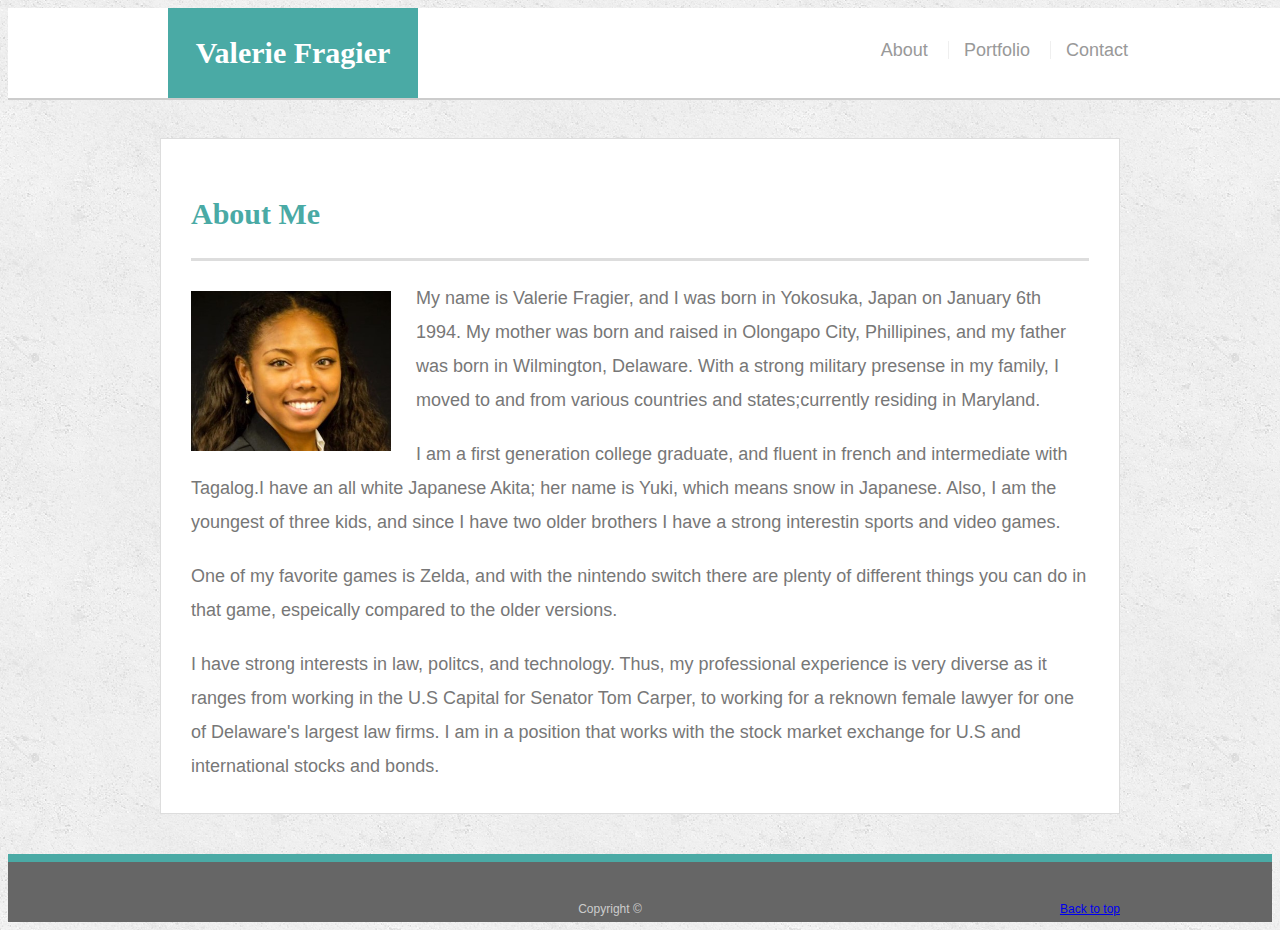
==== index.html @ 593004dc "footer revised" ====
<!doctype html>
<html lang="en-us">

<head>
  <meta charset="UTF-8">
  <title>About | Your Name</title>
  <link rel="stylesheet" type="text/css" href="assets/css/style.css">
</head>

<body>

  <header id="masthead">
    <div class="container">
      <a href="index.html" id="logo">Valerie Fragier</a>
      <nav>
        <a href="index.html">About</a>
        <a href="portfolio.html">Portfolio</a>
        <a href="contact.html">Contact</a>
      </nav>
    </div>
  </header>

  <div id="main-container" class="container">
    <section class="main-section">
      <h1>About Me</h1>

      <img src="assets/images/Law  School.jpg" class="auth-image" alt="Your Name">

      <p>My name is Valerie Fragier, and I was born in Yokosuka, Japan on January 6th 1994. My mother was born and raised in Olongapo City, Phillipines, and my father was born in Wilmington, Delaware. 
        With a strong military presense in my family, I moved to and from various countries and states;currently residing in Maryland.</p>

      <p>I am a first generation college graduate, and fluent in french and intermediate with Tagalog.I have an all white Japanese Akita; her name is Yuki, which means snow in Japanese.
        Also, I am the youngest of three kids, and since I have two older brothers I have a strong interestin sports and video games.</p>

      <p>One of my favorite games is Zelda, and with the nintendo switch there are plenty of different things you can do in that game, espeically compared to the older versions.</p>

      <p>I have strong interests in law, politcs, and technology. Thus, my professional experience is very diverse as it ranges from working in the U.S Capital for Senator Tom Carper, to working for a reknown female lawyer for one of Delaware's largest law firms. 
        I am in a position that works with the stock market exchange for U.S and international stocks and bonds.</p>

    </section>

  </div>

  <footer>
    <div class="container">
      Copyright &copy;  <a href="#">Back to top</a>
    </div>
  </footer>
</body>

</html>
---- assets/css/style.css ----
body {
  font-family: Arial, "Helvetica Neue", Helvetica, sans-serif;
  font-size: 18px;
  line-height: 34px;
  color: #777;
  background: url("../images/concrete_seamless.png");
}

* {
  box-sizing: border-box;
}

/* general */

.container {
  width: 100%;
  max-width: 960px;
  margin: 0 auto;
  clear: both;
}

h1,
h2,
h3,
p {
  margin-bottom: 20px;
}

p:last-child {
  margin-bottom: 0;
}

h1,
h2,
h3 {
  font-family: Georgia, Times, "Times New Roman", serif;
  font-weight: 700;
  color: #4aaaa5;
}

h1 {
  padding-bottom: 20px;
  font-size: 30px;
  line-height: 49px;
  border-bottom: 3px solid #ddd;
}

h2,
h3 {
  font-size: 22px;
}

/* header */

#masthead {
  position: fixed;
  z-index: 99;
  width: 100%;
  margin: 0 0 30px;
  overflow: auto;
  color: #fff;
  background: #fff;
  border-bottom: 2px solid #ccc;
}

#logo {
  float: left;
  width: 250px;
  height: 90px;
  font-family: Georgia, Times, "Times New Roman", serif;
  font-size: 30px;
  font-weight: 700;
  line-height: 90px;
  color: #fff;
  text-align: center;
  text-decoration: none;
  background: #4aaaa5;
}

nav {
  float: right;
  margin-top: 25px;
}

nav a {
  display: inline-block;
  padding-left: 15px;
  margin-left: 15px;
  line-height: 18px;
  color: #999;
  text-decoration: none;
  border-left: 1px solid #efefef;
}

nav a:first-child {
  border-left: 0 none;
}

nav a:hover {
  color: #4aaaa5;
}

/* footer */

footer {
  padding: 30px 0;
  clear: both;
  font-size: 12px;
  color: #fff;
  color: #ccc;
  text-align: center;
  background: #666;
  border-top: 8px solid #4aaaa5;
  height: 50px;
}

footer a {
  float: right;
}

h3, h2 {
  padding-bottom: 20px;
  margin-bottom: 15px;
  line-height: 22px;
  border-bottom: 2px solid #eee;
}

/* main */

#main-container {
  padding-top: 130px;
  min-height: calc(100vh - 70px);
}

.main-section {
  float: left;
  width: 100%;
  max-width: 960px;
  padding: 30px;
  margin: 0 0 40px;
  background: #fff;
  border: 1px solid #ddd;
}

/* portfolio page */

.work {
  position: relative;
  float: left;
  width: 274px;
  margin: 20px 0 25px;
  overflow: auto;
}

.work:nth-child(even) {
  margin-right: 40px;
}

.work img {
  width: 100%;
  border: 0 none;
  opacity: 0.8;
}

.work h3 {
  position: absolute;
  bottom: 20px;
  width: 100%;
  padding: 15px;
  margin-bottom: 0;
  font-weight: 300;
  line-height: 30px;
  color: #fff;
  text-align: center;
  background: #4aaaa5;
  border-bottom: 0;
}


.auth-image {
  float: left;
  width: 200px;
  height: auto;
  margin-top: 10px;
  margin-right: 25px;
}

/* contact page */


#contact-form {
  margin-bottom: 20px;
}

#contact-form {
  margin-bottom: 10px;
}

label,
input[type=text],
input[type=email],
input[type=message],
textarea {
  display: block;
  width: 100%;
  font-family: Arial, Helvetica, sans-serif;
}

input[type=text],
input[type=email],
textarea {
  height: 35px;
  padding: 0 10px;
  font-size: 14px;
  border: 1px solid #ddd;
}

input[type=message],
textarea {
  height: 200px;
}

input[type=submit] {
  padding: 10px 30px;
  font-size: 18px;
  color: #fff;
  cursor: pointer;
  background: #4aaaa5;
  border: 0 none;
  margin: 8px 0;
}


input[type=submit]:hover {
  background-color: #4aaa;

}
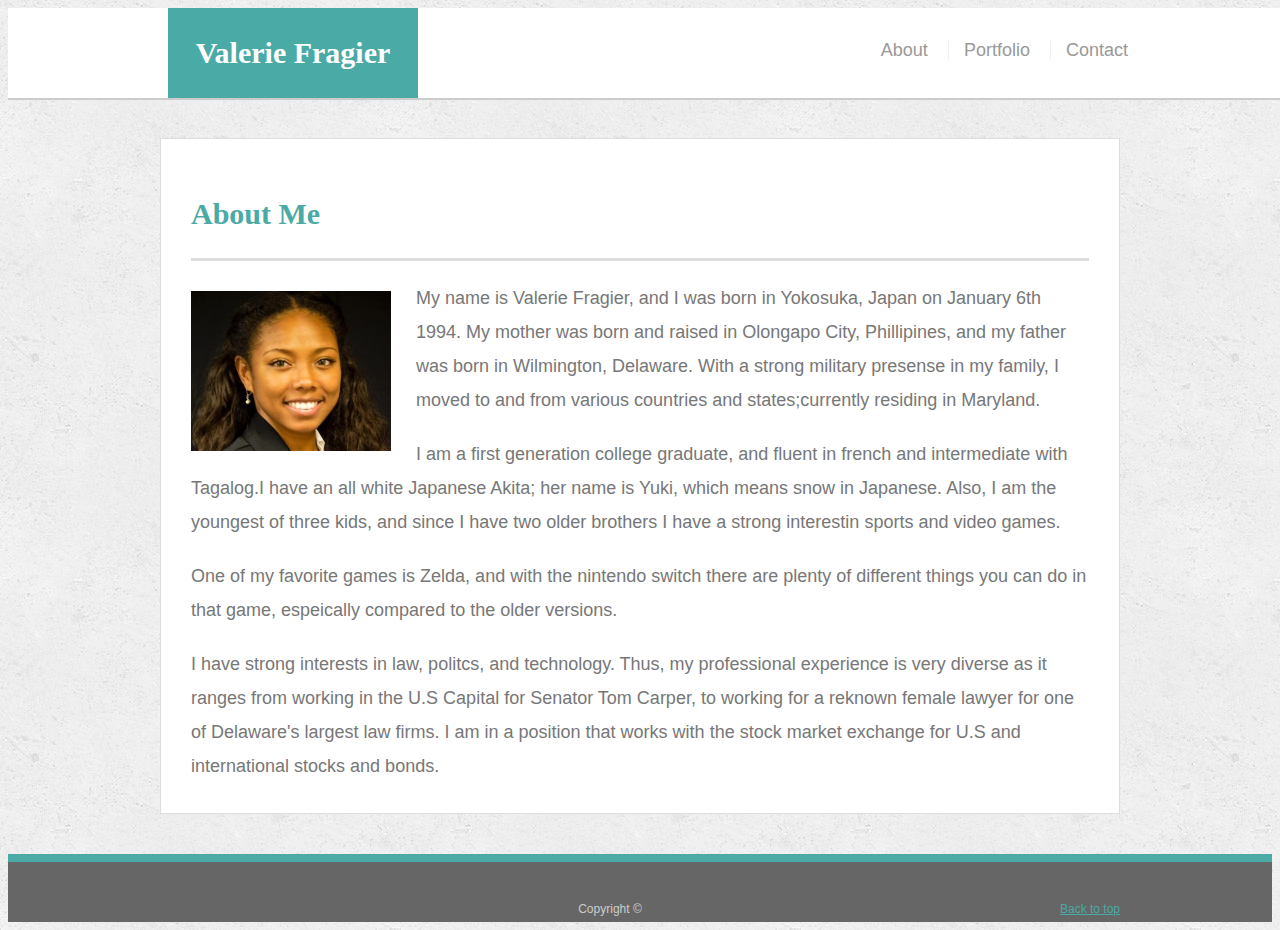
==== commit f4a408c2: "finishing touches" ====
--- a/index.html
+++ b/index.html
@@ -5,6 +5,14 @@
   <meta charset="UTF-8">
   <title>About | Your Name</title>
   <link rel="stylesheet" type="text/css" href="assets/css/style.css">
+  <meta name="viewport" content="width=device-width, initial-scale=1.0">
+
+  <style>
+  @media screen and (max-width: 980px, 768px, 640px) {
+
+  }
+
+  </style>
 </head>
 
 <body>
--- a/assets/css/style.css
+++ b/assets/css/style.css
@@ -116,6 +116,11 @@
 
 footer a {
   float: right;
+  color: #4aaaa5;
+}
+
+footer a:hover {
+  color: #ffffff;
 }
 
 h3, h2 {
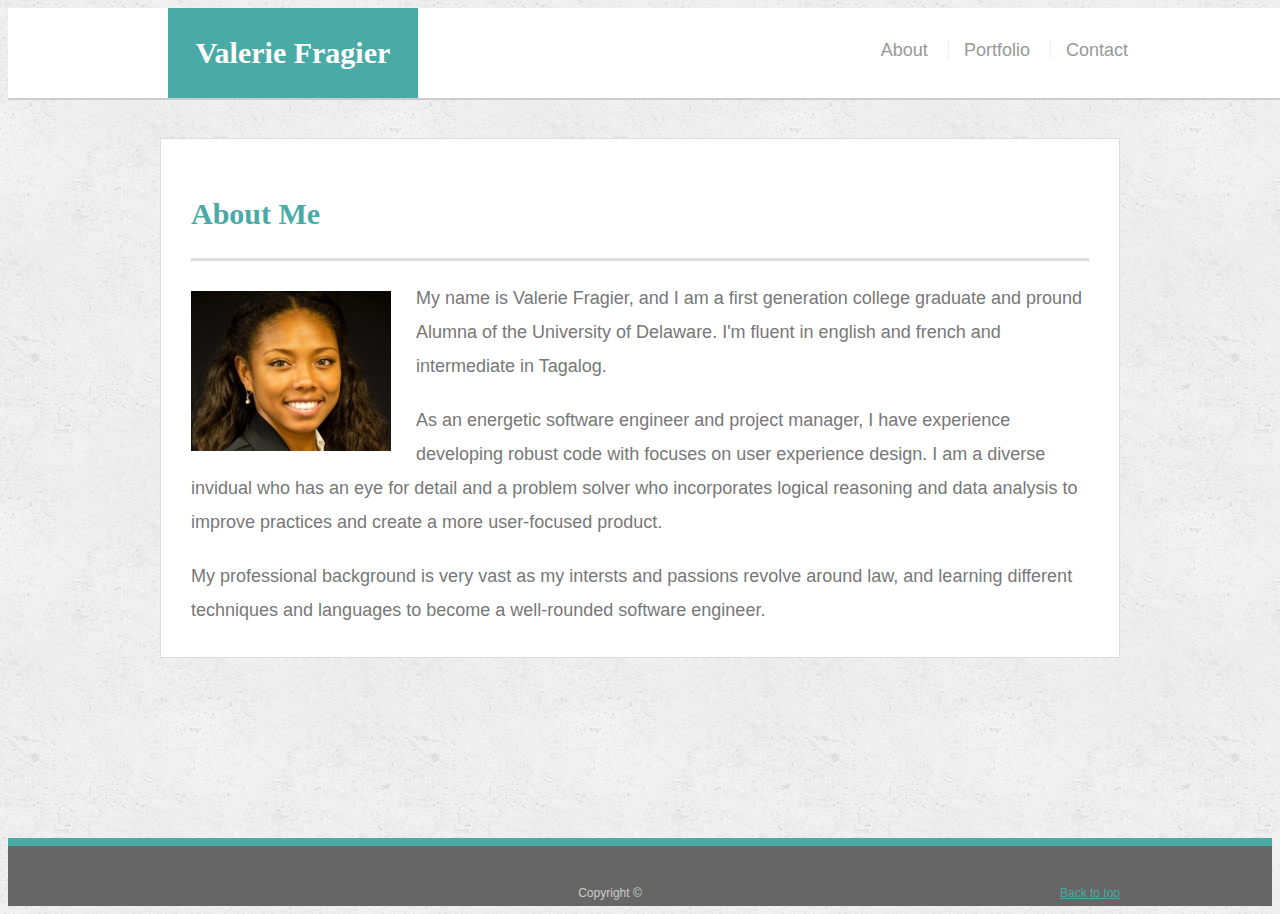
==== commit 0801dc48: "updated" ====
--- a/index.html
+++ b/index.html
@@ -34,16 +34,12 @@
 
       <img src="assets/images/Law  School.jpg" class="auth-image" alt="Your Name">
 
-      <p>My name is Valerie Fragier, and I was born in Yokosuka, Japan on January 6th 1994. My mother was born and raised in Olongapo City, Phillipines, and my father was born in Wilmington, Delaware. 
-        With a strong military presense in my family, I moved to and from various countries and states;currently residing in Maryland.</p>
+      <p>My name is Valerie Fragier, and I am a first generation college graduate and pround Alumna of the University of Delaware. I'm fluent in english and french and intermediate in Tagalog.</p>
 
-      <p>I am a first generation college graduate, and fluent in french and intermediate with Tagalog.I have an all white Japanese Akita; her name is Yuki, which means snow in Japanese.
-        Also, I am the youngest of three kids, and since I have two older brothers I have a strong interestin sports and video games.</p>
+      <p>As an energetic software engineer and project manager, I have experience developing robust code with focuses on user experience design. I am a diverse invidual who has an eye for detail and a problem solver who incorporates logical reasoning and data analysis to improve practices and create a more user-focused product. </p>
+        
+      <p>My professional background is very vast as my intersts and passions revolve around law, and learning different techniques and languages to become a well-rounded software engineer.</p>
 
-      <p>One of my favorite games is Zelda, and with the nintendo switch there are plenty of different things you can do in that game, espeically compared to the older versions.</p>
-
-      <p>I have strong interests in law, politcs, and technology. Thus, my professional experience is very diverse as it ranges from working in the U.S Capital for Senator Tom Carper, to working for a reknown female lawyer for one of Delaware's largest law firms. 
-        I am in a position that works with the stock market exchange for U.S and international stocks and bonds.</p>
 
     </section>
 
--- a/assets/css/style.css
+++ b/assets/css/style.css
@@ -100,6 +100,35 @@
   color: #4aaaa5;
 }
 
+  /* For mobile screens: */
+  @media screen and (max-width: 640px) {
+
+    h1 {
+  
+      float: none;
+      margin: auto;
+      text-align: center;
+      border-style: none;
+    }
+    
+    a {
+  
+      top: 0px;
+      margin: auto;
+    }
+
+    nav {
+  
+      float: none;
+      margin-right: 0px;
+  
+    }
+
+  }
+
+
+
+
 /* footer */
 
 footer {
@@ -160,6 +189,7 @@
 .work:nth-child(even) {
   margin-right: 40px;
 }
+
 
 .work img {
   width: 100%;
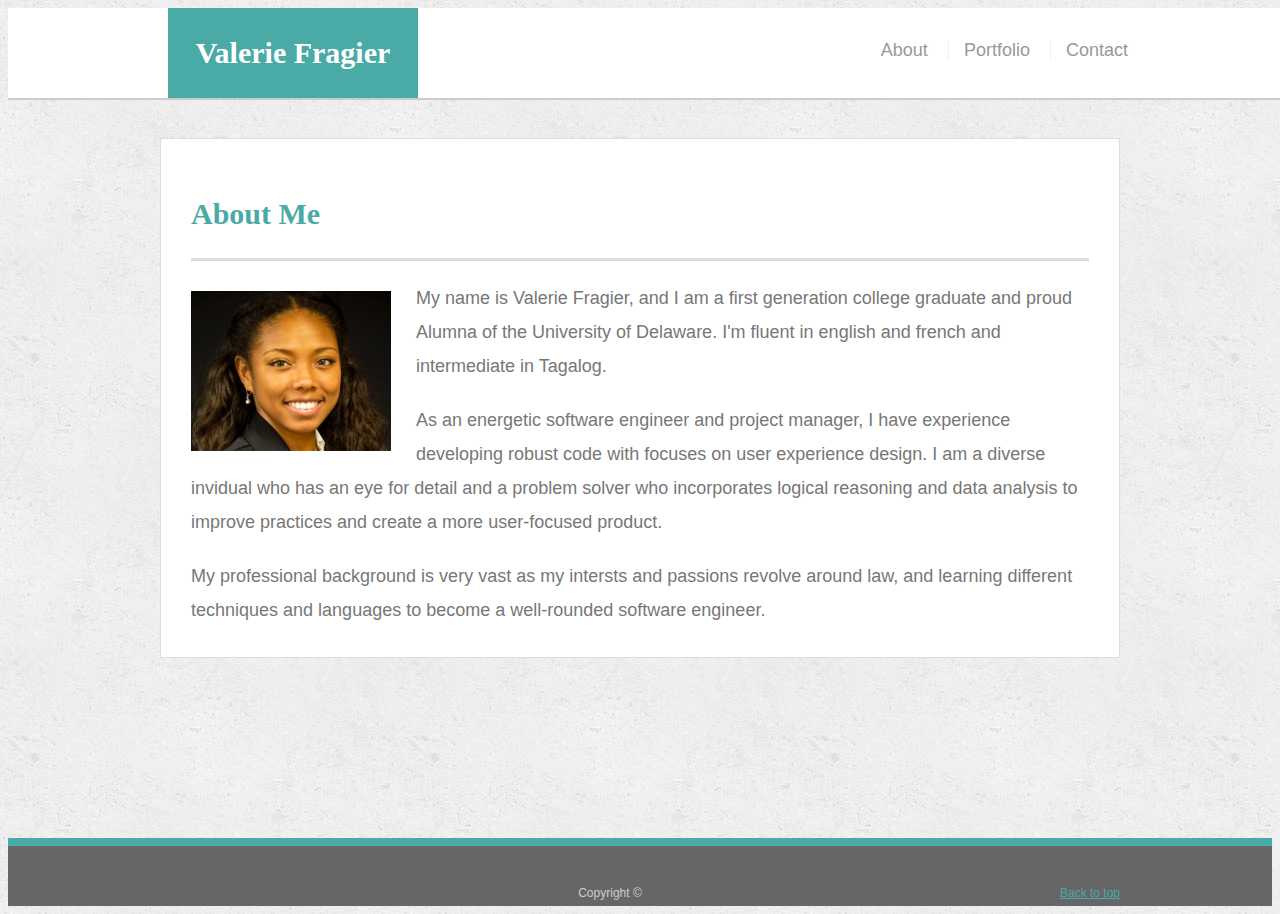
==== commit 846f6609: "updated" ====
--- a/index.html
+++ b/index.html
@@ -34,7 +34,7 @@
 
       <img src="assets/images/Law  School.jpg" class="auth-image" alt="Your Name">
 
-      <p>My name is Valerie Fragier, and I am a first generation college graduate and pround Alumna of the University of Delaware. I'm fluent in english and french and intermediate in Tagalog.</p>
+      <p>My name is Valerie Fragier, and I am a first generation college graduate and proud Alumna of the University of Delaware. I'm fluent in english and french and intermediate in Tagalog.</p>
 
       <p>As an energetic software engineer and project manager, I have experience developing robust code with focuses on user experience design. I am a diverse invidual who has an eye for detail and a problem solver who incorporates logical reasoning and data analysis to improve practices and create a more user-focused product. </p>
         
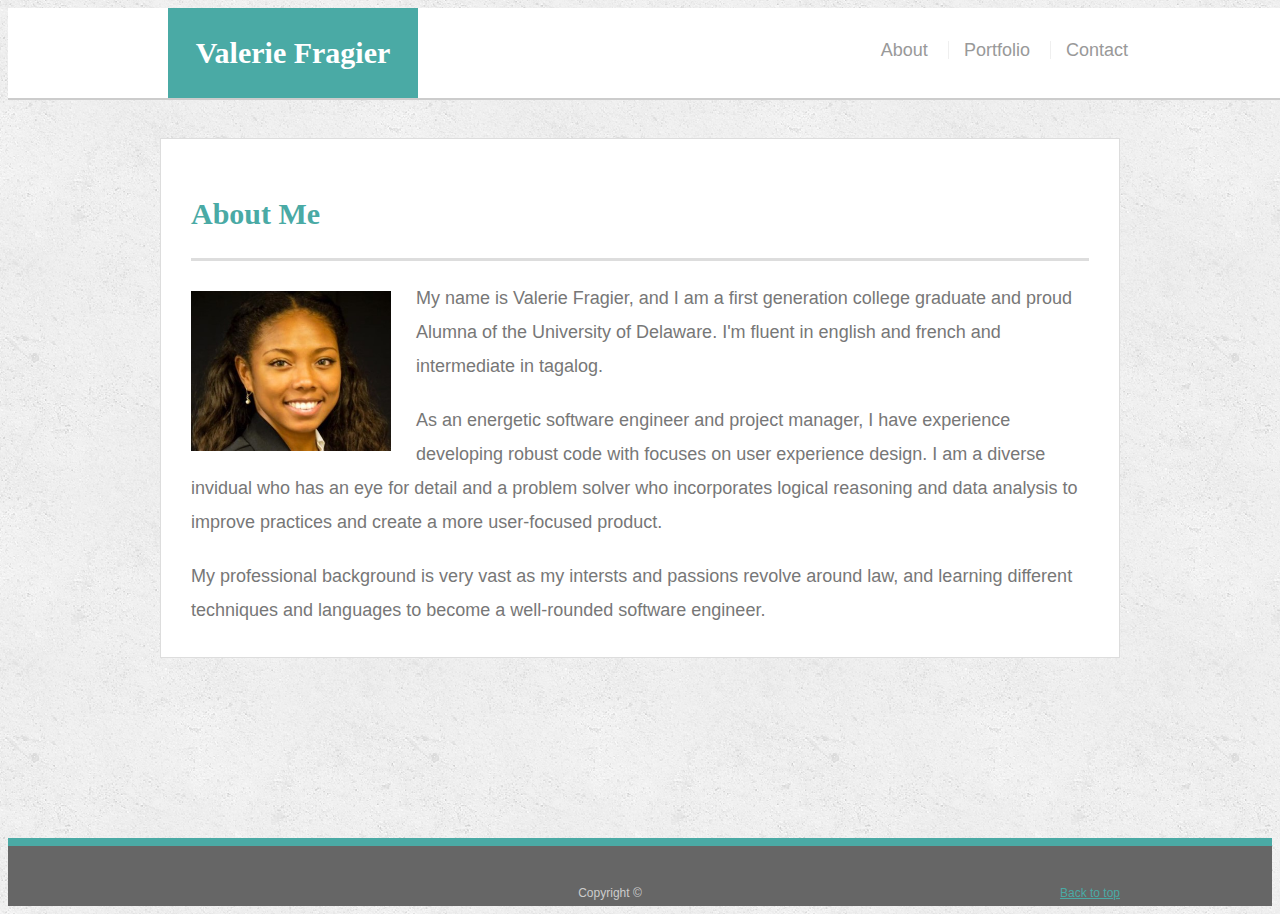
==== commit 6fcd2edc: "updated" ====
--- a/index.html
+++ b/index.html
@@ -34,7 +34,7 @@
 
       <img src="assets/images/Law  School.jpg" class="auth-image" alt="Your Name">
 
-      <p>My name is Valerie Fragier, and I am a first generation college graduate and proud Alumna of the University of Delaware. I'm fluent in english and french and intermediate in Tagalog.</p>
+      <p>My name is Valerie Fragier, and I am a first generation college graduate and proud Alumna of the University of Delaware. I'm fluent in english and french and intermediate in tagalog.</p>
 
       <p>As an energetic software engineer and project manager, I have experience developing robust code with focuses on user experience design. I am a diverse invidual who has an eye for detail and a problem solver who incorporates logical reasoning and data analysis to improve practices and create a more user-focused product. </p>
         
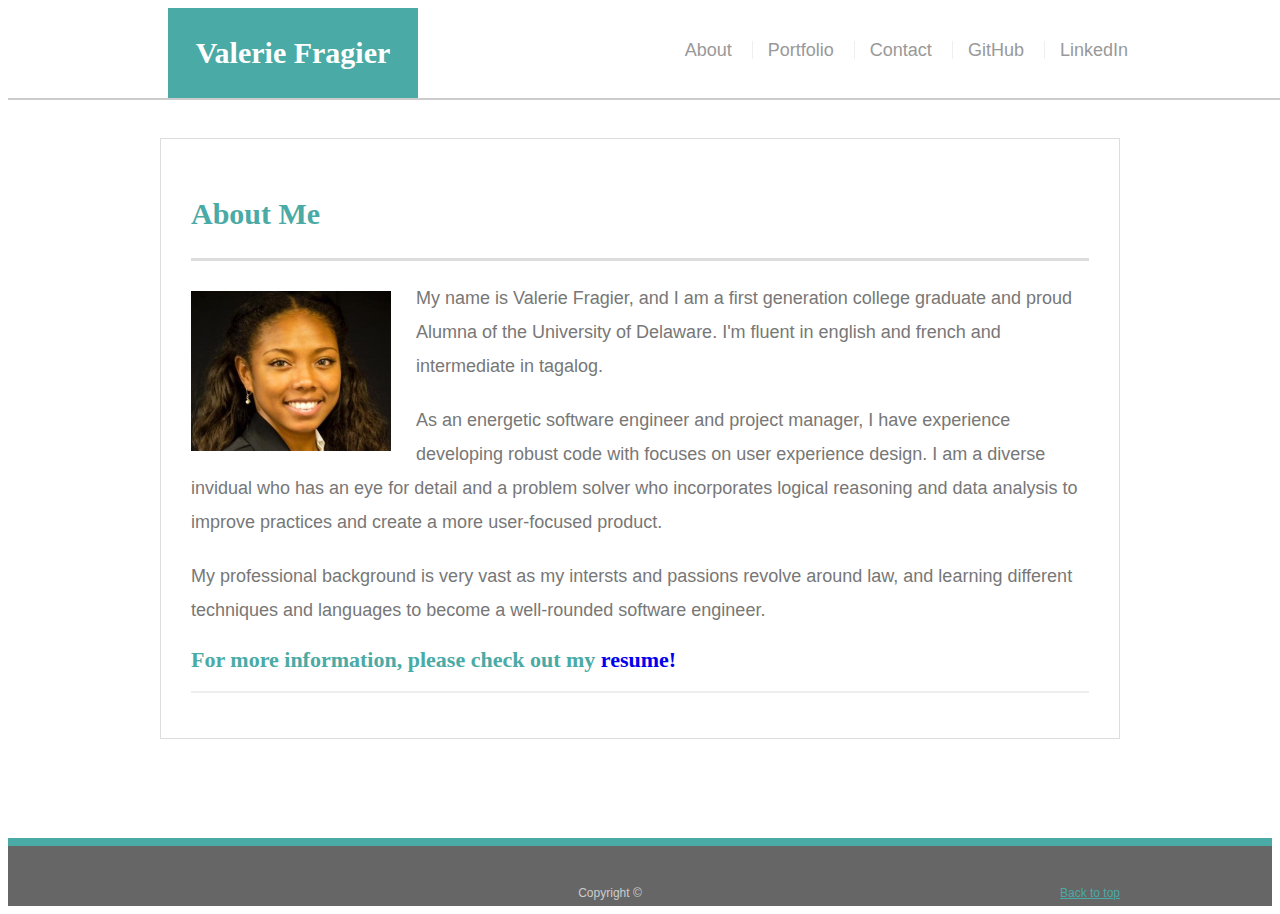
==== commit f0fc02e8: "updated" ====
--- a/index.html
+++ b/index.html
@@ -3,7 +3,7 @@
 
 <head>
   <meta charset="UTF-8">
-  <title>About | Your Name</title>
+  <title>About | Valerie Fragier</title>
   <link rel="stylesheet" type="text/css" href="assets/css/style.css">
   <meta name="viewport" content="width=device-width, initial-scale=1.0">
 
@@ -24,6 +24,8 @@
         <a href="index.html">About</a>
         <a href="portfolio.html">Portfolio</a>
         <a href="contact.html">Contact</a>
+        <a href="https://github.com/valfragier16" target="_blank">GitHub</a>
+        <a href="https://www.linkedin.com/in/valerie-fragier-96ba54142/" target="_blank">LinkedIn</a>
       </nav>
     </div>
   </header>
@@ -39,8 +41,8 @@
       <p>As an energetic software engineer and project manager, I have experience developing robust code with focuses on user experience design. I am a diverse invidual who has an eye for detail and a problem solver who incorporates logical reasoning and data analysis to improve practices and create a more user-focused product. </p>
         
       <p>My professional background is very vast as my intersts and passions revolve around law, and learning different techniques and languages to become a well-rounded software engineer.</p>
-
-
+    
+      <h2><p>For more information, please check out my <a href="assets/images/FRAGIER - Resume 2.pdf" style="text-decoration: none;" target="_blank">resume!</a></p></h2>  
     </section>
 
   </div>
--- a/assets/css/style.css
+++ b/assets/css/style.css
@@ -3,7 +3,9 @@
   font-size: 18px;
   line-height: 34px;
   color: #777;
-  background: url("../images/concrete_seamless.png");
+  background: url("../images/maxresdefault.jpg");
+  background: no-repeat;
+  background-size: 100%;
 }
 
 * {
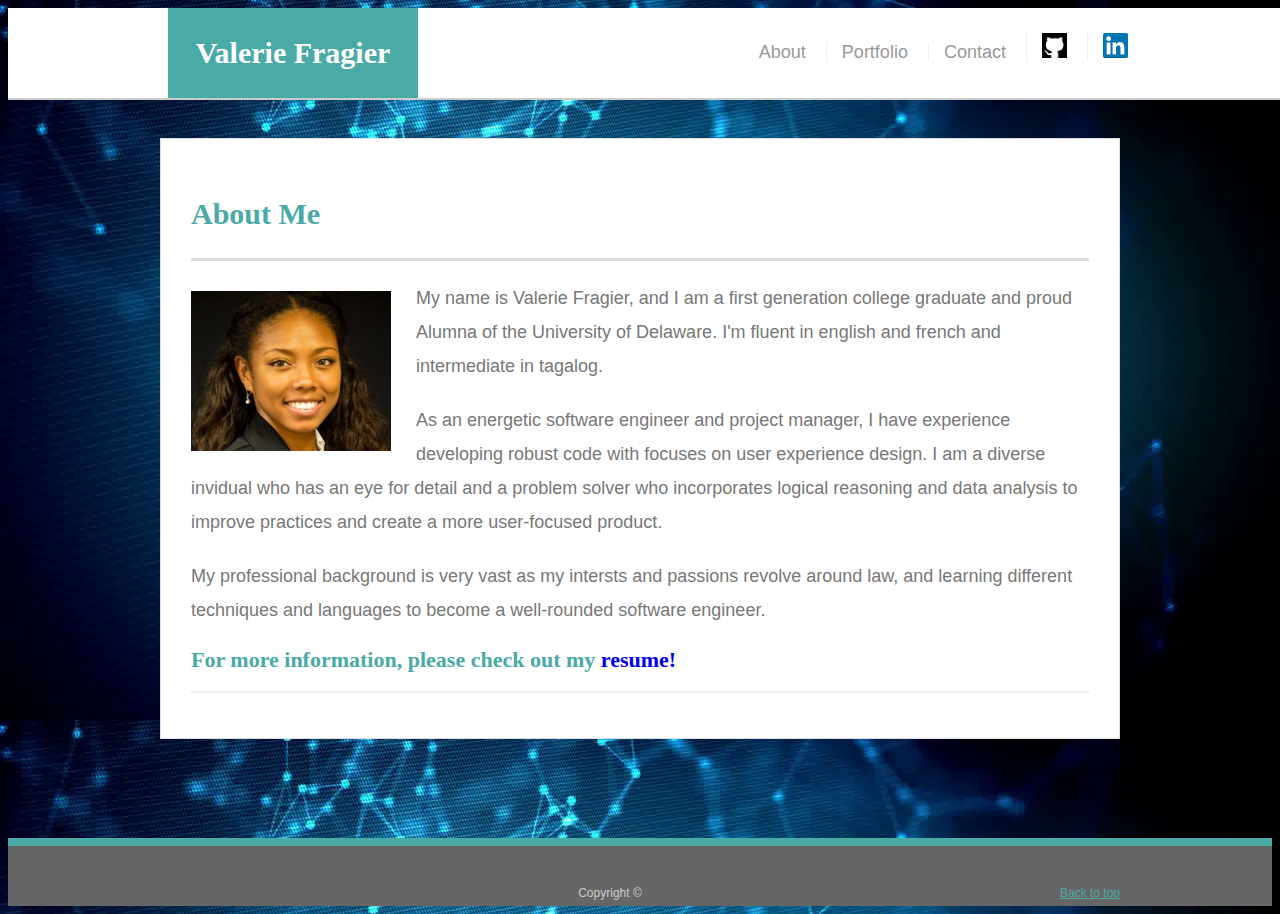
==== commit 2dad6b17: "updated" ====
--- a/index.html
+++ b/index.html
@@ -24,8 +24,8 @@
         <a href="index.html">About</a>
         <a href="portfolio.html">Portfolio</a>
         <a href="contact.html">Contact</a>
-        <a href="https://github.com/valfragier16" target="_blank">GitHub</a>
-        <a href="https://www.linkedin.com/in/valerie-fragier-96ba54142/" target="_blank">LinkedIn</a>
+        <a href="https://github.com/valfragier16" target="_blank"><img src="assets/images/githublogo.jpg" style="height:25px; weight:25px"></a>
+        <a href="https://www.linkedin.com/in/valerie-fragier-96ba54142/" target="_blank"><img src="assets/images/linkedin1.png" style="height:25px; weight:25px"></a>
       </nav>
     </div>
   </header>
--- a/assets/css/style.css
+++ b/assets/css/style.css
@@ -3,8 +3,7 @@
   font-size: 18px;
   line-height: 34px;
   color: #777;
-  background: url("../images/maxresdefault.jpg");
-  background: no-repeat;
+  background: url("../images/apibackground.png");
   background-size: 100%;
 }
 
